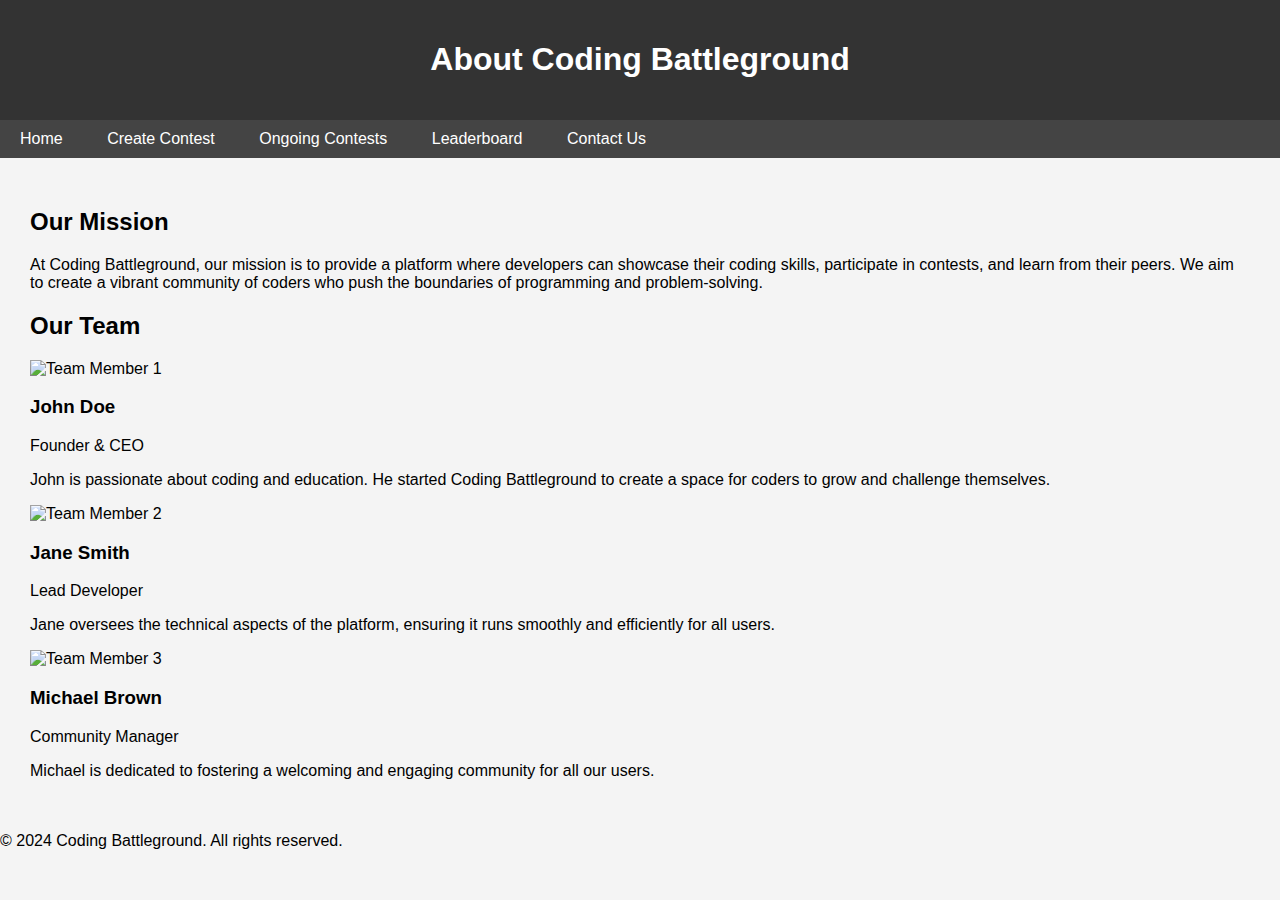
==== about.html @ cb1d0e93 "Add files via upload" ====
<!DOCTYPE html>
<html lang="en">
<head>
    <meta charset="UTF-8">
    <meta name="viewport" content="width=device-width, initial-scale=1.0">
    <title>About Us - Coding Battleground</title>
    <link rel="stylesheet" href="styles.css">
</head>
<body>
    <header>
        <h1>About Coding Battleground</h1>
    </header>

    <nav>
        <ul>
            <li><a href="index.html">Home</a></li>
            <li><a href="create-contest.html">Create Contest</a></li>
            <li><a href="ongoing-contests.html">Ongoing Contests</a></li>
            <li><a href="leaderboard.html">Leaderboard</a></li>
            <li><a href="contact.html">Contact Us</a></li>
        </ul>
    </nav>

    <section id="about">
        <h2>Our Mission</h2>
        <p>At Coding Battleground, our mission is to provide a platform where developers can showcase their coding skills, participate in contests, and learn from their peers. We aim to create a vibrant community of coders who push the boundaries of programming and problem-solving.</p>

        <h2>Our Team</h2>
        <div class="team">
            <div class="team-member">
                <img src="team1.jpg" alt="Team Member 1">
                <h3>John Doe</h3>
                <p>Founder & CEO</p>
                <p>John is passionate about coding and education. He started Coding Battleground to create a space for coders to grow and challenge themselves.</p>
            </div>
            <div class="team-member">
                <img src="team2.jpg" alt="Team Member 2">
                <h3>Jane Smith</h3>
                <p>Lead Developer</p>
                <p>Jane oversees the technical aspects of the platform, ensuring it runs smoothly and efficiently for all users.</p>
            </div>
            <div class="team-member">
                <img src="team3.jpg" alt="Team Member 3">
                <h3>Michael Brown</h3>
                <p>Community Manager</p>
                <p>Michael is dedicated to fostering a welcoming and engaging community for all our users.</p>
            </div>
        </div>
    </section>

    <footer>
        <p>&copy; 2024 Coding Battleground. All rights reserved.</p>
    </footer>
</body>
</html>
---- styles.css ----
/* General Styles */
body {
    font-family: Arial, sans-serif;
    margin: 0;
    padding: 0;
    background-color: #f4f4f4;
}

header {
    background-color: #333;
    color: #fff;
    padding: 20px;
    text-align: center;
}

nav ul {
    list-style: none;
    padding: 0;
    margin: 0;
    background-color: #444;
}

nav ul li {
    display: inline;
    margin: 0;
}

nav ul li a {
    color: #fff;
    padding: 10px 20px;
    text-decoration: none;
    display: inline-block;
}

nav ul li a:hover {
    background-color: #555;
}

section {
    padding: 20px;
    margin: 10px;
}

.feature {
    display: flex;
    justify-content: space-between;
    align-items: center;
    background: #fff;
    padding: 20px;
    border-radius: 8px;
    margin-bottom: 20px;
}

.feature img {
    max-width: 200px;
    border-radius: 8px;
}

form {
    max-width: 600px;
    margin: 0 auto;
    background: #fff;
    padding: 20px;
    border-radius: 8px;
    box-shadow: 0 0 10px rgba(0,0,0,0.1);
}

form label {
    display: block;
    margin-bottom: 8px;
}

form input, form textarea {
    width: 100%;
    padding: 10px;
    margin-bottom: 10px;
    border: 1px solid #ccc;
    border-radius: 4px;
}

form button {
    background-color: #28a745;
    color: white;
    border: none;
    padding: 10px 20px;
    border-radius: 4px;
    cursor: pointer;
    font-size: 16px;
}

form button:hover {
    background-color: #218838;
}

.contest-card {
    background: #fff;
    border: 1px solid #ddd;
    margin-bottom: 20px;
    padding: 20px;
    border-radius: 8px;
}

.contest-card button {
    background-color: #007bff;
    color: white;
    border: none;
    padding: 10px 20px;
    border-radius: 4px;
    cursor: pointer;
}

.contest-card button:hover {
    background-color: #0056b3;
}

table {
    width: 100%;
    border-collapse: collapse;
}

table, th, td {
    border: 1px solid #ddd;
}

th, td {
    padding: 12px;
    text-align: center;
}

th {
    background-color: #f4f4f4;
}
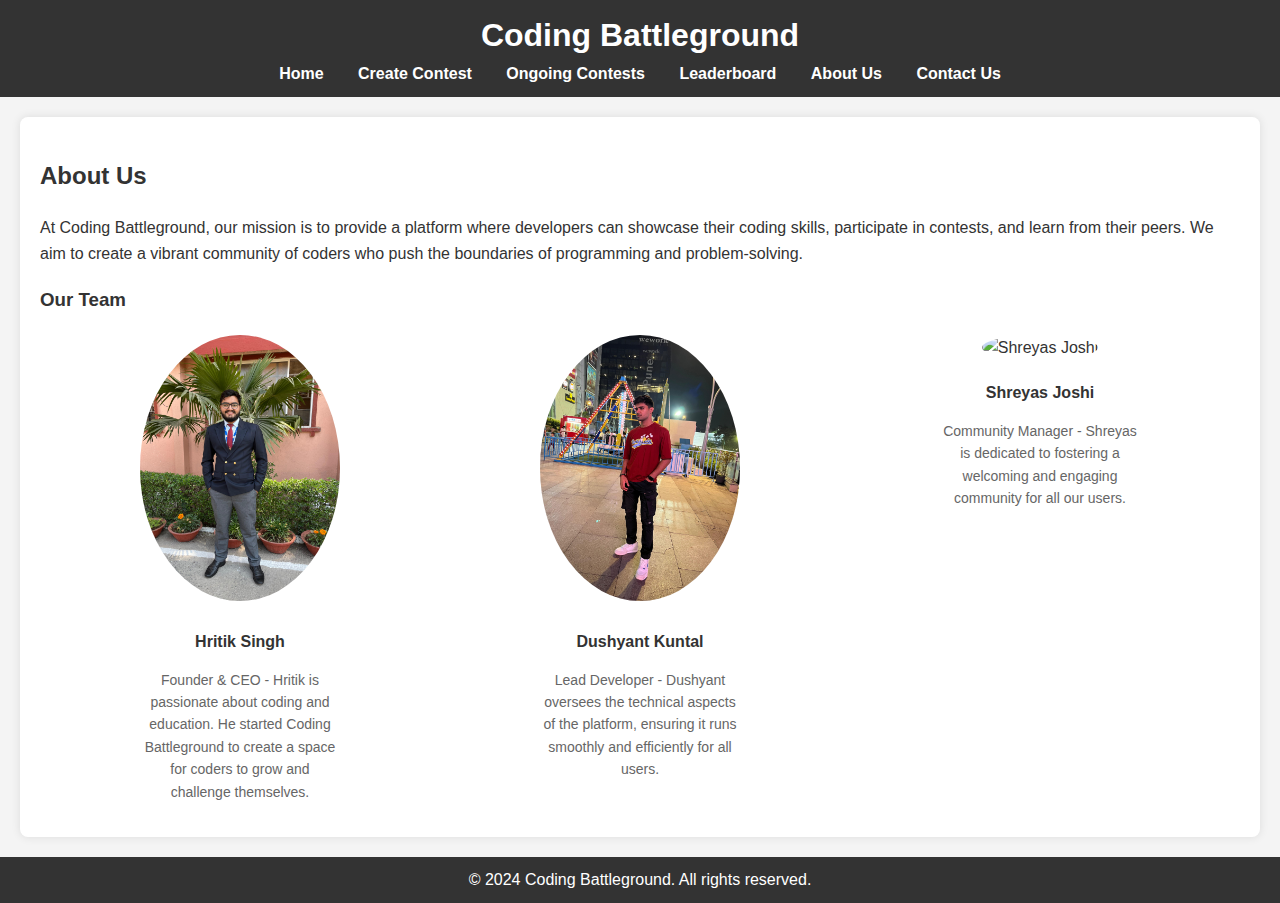
==== commit e754afb0: "Add files via upload" ====
--- a/about.html
+++ b/about.html
@@ -8,45 +8,44 @@
 </head>
 <body>
     <header>
-        <h1>About Coding Battleground</h1>
+        <h1>Coding Battleground</h1>
+        <nav>
+            <ul>
+                <li><a href="index.html">Home</a></li>
+                <li><a href="create-contest.html">Create Contest</a></li>
+                <li><a href="ongoing-contests.html">Ongoing Contests</a></li>
+                <li><a href="leaderboard.html">Leaderboard</a></li>
+                <li><a href="about.html">About Us</a></li>
+                <li><a href="contact.html">Contact Us</a></li>
+            </ul>
+        </nav>
     </header>
 
-    <nav>
-        <ul>
-            <li><a href="index.html">Home</a></li>
-            <li><a href="create-contest.html">Create Contest</a></li>
-            <li><a href="ongoing-contests.html">Ongoing Contests</a></li>
-            <li><a href="leaderboard.html">Leaderboard</a></li>
-            <li><a href="contact.html">Contact Us</a></li>
-        </ul>
-    </nav>
+    <main>
+        <section id="about">
+            <h2>About Us</h2>
+            <p>At Coding Battleground, our mission is to provide a platform where developers can showcase their coding skills, participate in contests, and learn from their peers. We aim to create a vibrant community of coders who push the boundaries of programming and problem-solving.</p>
 
-    <section id="about">
-        <h2>Our Mission</h2>
-        <p>At Coding Battleground, our mission is to provide a platform where developers can showcase their coding skills, participate in contests, and learn from their peers. We aim to create a vibrant community of coders who push the boundaries of programming and problem-solving.</p>
-
-        <h2>Our Team</h2>
-        <div class="team">
-            <div class="team-member">
-                <img src="team1.jpg" alt="Team Member 1">
-                <h3>John Doe</h3>
-                <p>Founder & CEO</p>
-                <p>John is passionate about coding and education. He started Coding Battleground to create a space for coders to grow and challenge themselves.</p>
+            <h3>Our Team</h3>
+            <div class="team">
+                <div class="team-member">
+                    <img src="team1.jpeg" alt="Hritik Singh">
+                    <h4>Hritik Singh</h4>
+                    <p>Founder & CEO - Hritik is passionate about coding and education. He started Coding Battleground to create a space for coders to grow and challenge themselves.</p>
+                </div>
+                <div class="team-member">
+                    <img src="team2.jpeg" alt="Dushyant Kuntal">
+                    <h4>Dushyant Kuntal</h4>
+                    <p>Lead Developer - Dushyant oversees the technical aspects of the platform, ensuring it runs smoothly and efficiently for all users.</p>
+                </div>
+                <div class="team-member">
+                    <img src="team3.jpeg" alt="Shreyas Joshi">
+                    <h4>Shreyas Joshi</h4>
+                    <p>Community Manager - Shreyas is dedicated to fostering a welcoming and engaging community for all our users.</p>
+                </div>
             </div>
-            <div class="team-member">
-                <img src="team2.jpg" alt="Team Member 2">
-                <h3>Jane Smith</h3>
-                <p>Lead Developer</p>
-                <p>Jane oversees the technical aspects of the platform, ensuring it runs smoothly and efficiently for all users.</p>
-            </div>
-            <div class="team-member">
-                <img src="team3.jpg" alt="Team Member 3">
-                <h3>Michael Brown</h3>
-                <p>Community Manager</p>
-                <p>Michael is dedicated to fostering a welcoming and engaging community for all our users.</p>
-            </div>
-        </div>
-    </section>
+        </section>
+    </main>
 
     <footer>
         <p>&copy; 2024 Coding Battleground. All rights reserved.</p>
--- a/styles.css
+++ b/styles.css
@@ -1,132 +1,171 @@
 /* General Styles */
 body {
-    font-family: Arial, sans-serif;
+    font-family: 'Arial', sans-serif;
+    background-color: #f4f4f4;
+    color: #333;
     margin: 0;
     padding: 0;
-    background-color: #f4f4f4;
+    line-height: 1.6;
 }
 
 header {
     background-color: #333;
     color: #fff;
-    padding: 20px;
+    padding: 10px 0;
     text-align: center;
 }
 
+header h1 {
+    margin: 0;
+}
+
 nav ul {
-    list-style: none;
     padding: 0;
     margin: 0;
-    background-color: #444;
+    list-style: none;
+    text-align: center;
 }
 
 nav ul li {
     display: inline;
-    margin: 0;
+    margin: 0 15px;
 }
 
 nav ul li a {
     color: #fff;
-    padding: 10px 20px;
     text-decoration: none;
-    display: inline-block;
+    font-weight: bold;
 }
 
 nav ul li a:hover {
-    background-color: #555;
+    text-decoration: underline;
 }
 
-section {
+main {
     padding: 20px;
-    margin: 10px;
+    margin: 20px;
+    background-color: #fff;
+    border-radius: 8px;
+    box-shadow: 0 0 10px rgba(0, 0, 0, 0.1);
 }
 
-.feature {
-    display: flex;
-    justify-content: space-between;
-    align-items: center;
-    background: #fff;
-    padding: 20px;
-    border-radius: 8px;
-    margin-bottom: 20px;
+footer {
+    text-align: center;
+    background-color: #333;
+    color: #fff;
+    padding: 10px 0;
+    margin-top: 20px;
 }
 
-.feature img {
-    max-width: 200px;
-    border-radius: 8px;
+footer p {
+    margin: 0;
 }
 
+/* Buttons */
+.button {
+    display: inline-block;
+    padding: 10px 20px;
+    background-color: #007bff;
+    color: #fff;
+    border-radius: 8px;
+    text-decoration: none;
+    font-weight: bold;
+}
+
+.button:hover {
+    background-color: #0056b3;
+}
+
+/* Forms */
 form {
-    max-width: 600px;
-    margin: 0 auto;
-    background: #fff;
-    padding: 20px;
-    border-radius: 8px;
-    box-shadow: 0 0 10px rgba(0,0,0,0.1);
+    max-width: 500px;
+    margin: auto;
 }
 
 form label {
+    font-weight: bold;
     display: block;
-    margin-bottom: 8px;
+    margin-bottom: 5px;
 }
 
-form input, form textarea {
+form input[type="text"],
+form input[type="email"],
+form input[type="datetime-local"],
+form textarea {
     width: 100%;
     padding: 10px;
-    margin-bottom: 10px;
+    margin-bottom: 20px;
+    border-radius: 4px;
     border: 1px solid #ccc;
-    border-radius: 4px;
+    box-sizing: border-box;
 }
 
-form button {
-    background-color: #28a745;
-    color: white;
+form button[type="submit"] {
+    width: 100%;
+    padding: 10px;
+    background-color: #007bff;
+    color: #fff;
     border: none;
-    padding: 10px 20px;
     border-radius: 4px;
-    cursor: pointer;
-    font-size: 16px;
-}
-
-form button:hover {
-    background-color: #218838;
-}
-
-.contest-card {
-    background: #fff;
-    border: 1px solid #ddd;
-    margin-bottom: 20px;
-    padding: 20px;
-    border-radius: 8px;
-}
-
-.contest-card button {
-    background-color: #007bff;
-    color: white;
-    border: none;
-    padding: 10px 20px;
-    border-radius: 4px;
+    font-weight: bold;
     cursor: pointer;
 }
 
-.contest-card button:hover {
+form button[type="submit"]:hover {
     background-color: #0056b3;
 }
 
+/* Table Styles */
 table {
     width: 100%;
     border-collapse: collapse;
+    margin: 20px 0;
 }
 
 table, th, td {
-    border: 1px solid #ddd;
+    border: 1px solid #ccc;
 }
 
-th, td {
+table th, table td {
     padding: 12px;
     text-align: center;
 }
 
-th {
-    background-color: #f4f4f4;
+table th {
+    background-color: #007bff;
+    color: #fff;
 }
+
+table tr:nth-child(even) {
+    background-color: #f2f2f2;
+}
+
+/* Team Section */
+.team {
+    display: flex;
+    justify-content: space-around;
+    margin-top: 20px;
+}
+
+.team-member {
+    text-align: center;
+    max-width: 200px;
+}
+
+.team-member img {
+    border-radius: 50%;
+    width: 100%;
+    height: auto;
+    margin-bottom: 10px;
+}
+
+.team-member h4 {
+    margin: 10px 0;
+}
+
+.team-member p {
+    font-size: 14px;
+    color: #666;
+}
+
+
